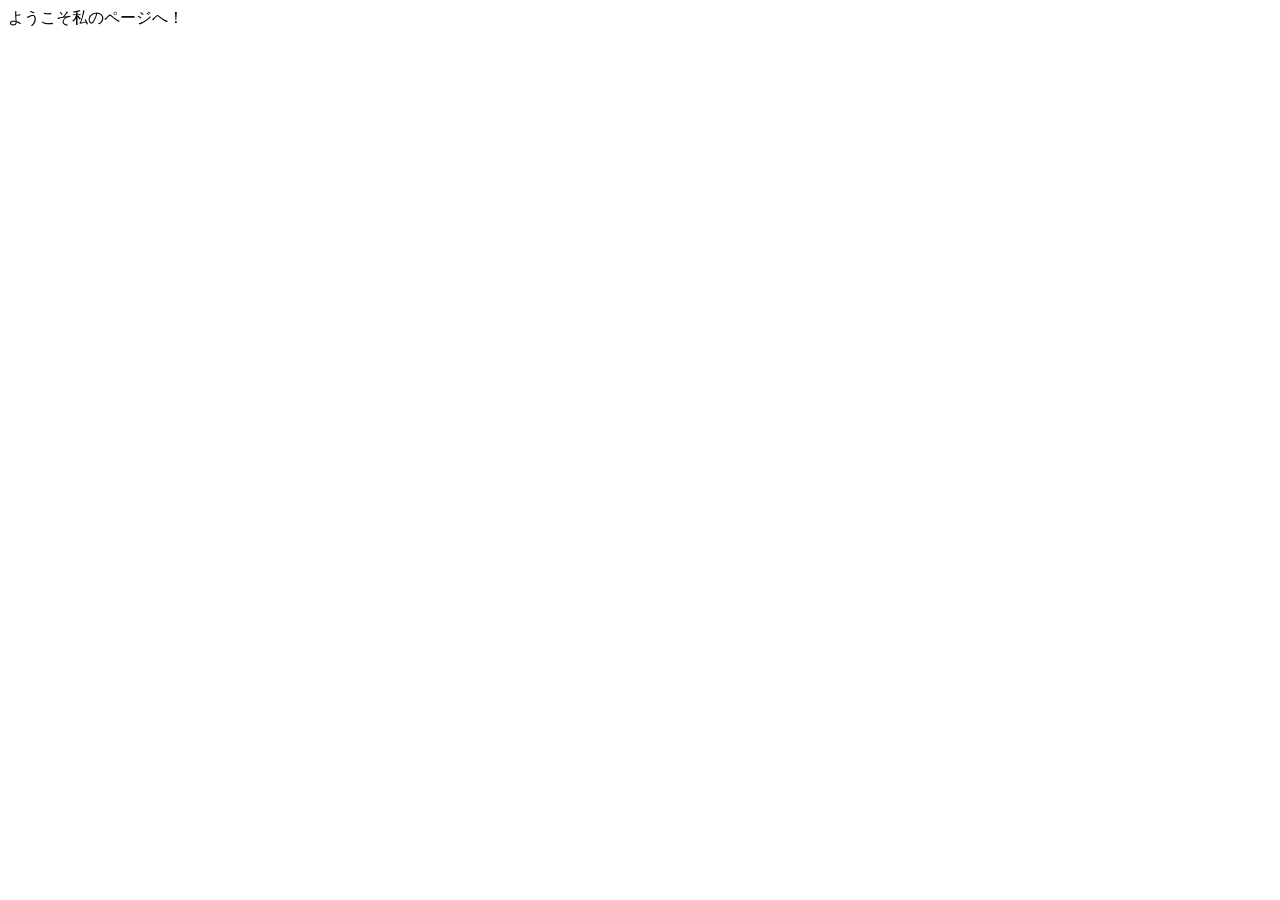
==== index.html @ 0d8d27f6 "htmlの編集" ====
<!DOCTYPE html>
<html lang="en">
<head>
    <meta charset="UTF-8">
    <meta name="viewport" content="width=, initial-scale=1.0">
    <title>Document</title>
</head>
<body>
    ようこそ私のページへ！
</body>
</html>
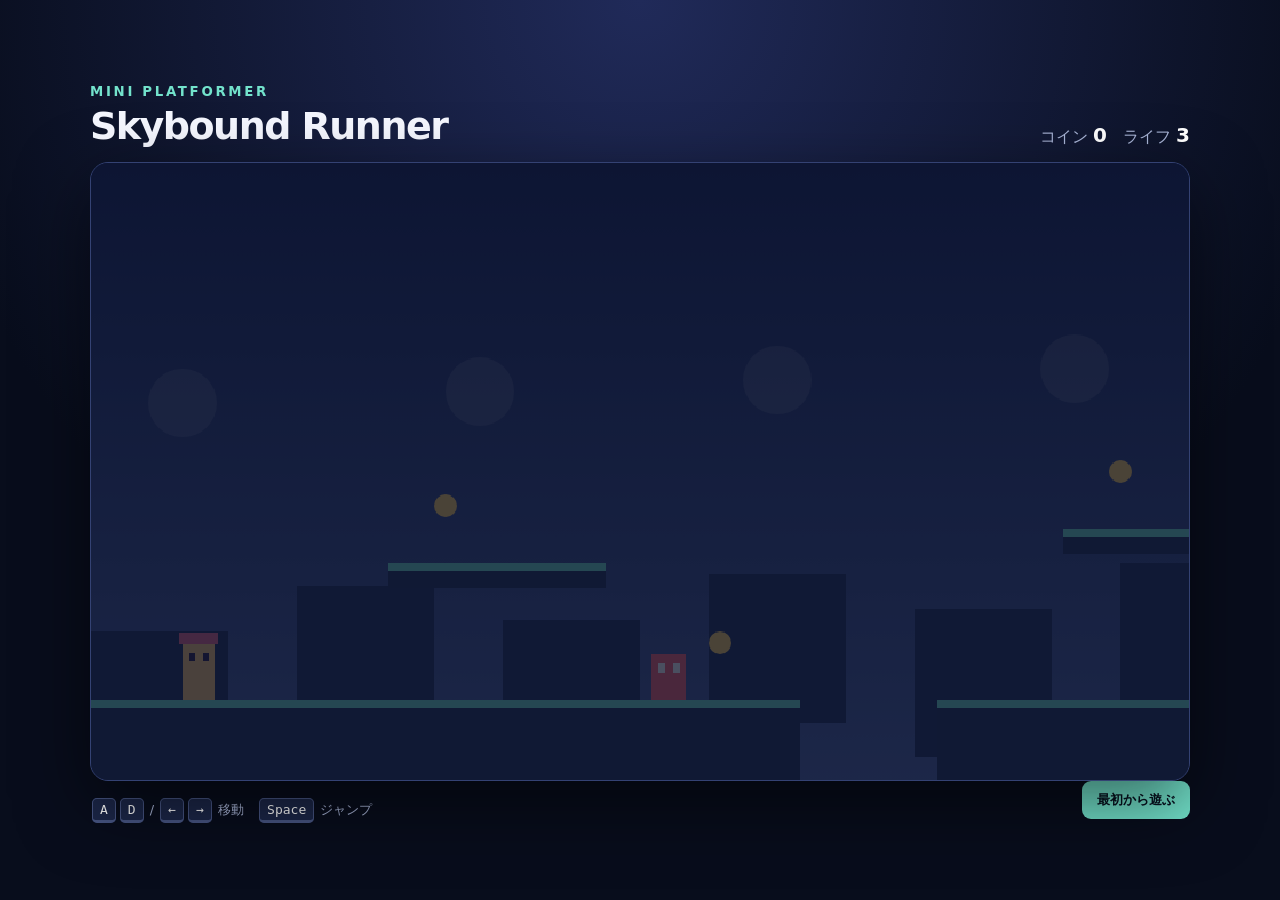
==== commit 22a0d111: "ゲームの初版" ====
--- a/index.html
+++ b/index.html
@@ -1,11 +1,18 @@
-<!DOCTYPE html>
-<html lang="en">
+<!doctype html>
+<html lang="ja">
 <head>
-    <meta charset="UTF-8">
-    <meta name="viewport" content="width=, initial-scale=1.0">
-    <title>Document</title>
+  <meta charset="UTF-8">
+  <meta name="viewport" content="width=device-width, initial-scale=1">
+  <title>Skybound Runner</title>
+  <link rel="stylesheet" href="style.css">
 </head>
 <body>
-    ようこそ私のページへ！
+  <main>
+    <header><div><small>MINI PLATFORMER</small><h1>Skybound Runner</h1></div><div class="stats">コイン <b id="score">0</b>　ライフ <b id="lives">3</b></div></header>
+    <div class="frame"><canvas id="game" width="960" height="540"></canvas><div id="message" hidden></div></div>
+    <div class="help"><span><kbd>A</kbd><kbd>D</kbd> / <kbd>←</kbd><kbd>→</kbd> 移動　<kbd>Space</kbd> ジャンプ</span><button id="restart">最初から遊ぶ</button></div>
+    <div class="touch"><button data-key="left">◀</button><button data-key="jump">▲</button><button data-key="right">▶</button></div>
+  </main>
+  <script src="game.js"></script>
 </body>
-</html>+</html>
--- a/style.css
+++ b/style.css
@@ -0,0 +1 @@
+:root{font-family:system-ui,sans-serif;color:#f5f7ff;background:#080d1c}*{box-sizing:border-box}body{margin:0;min-height:100vh;display:grid;place-items:center;padding:20px;background:radial-gradient(circle at 50% 0,#202a59,#080d1c 65%)}main{width:min(1100px,100%)}header,.help{display:flex;justify-content:space-between;align-items:end;gap:16px}header{margin-bottom:14px}small{color:#73e3cc;font-weight:800;letter-spacing:.2em}h1{font-size:clamp(24px,4vw,38px);letter-spacing:-.04em;margin:4px 0 0}.stats{color:#aab6d8}.stats b{color:#fff;font-size:20px}.frame{position:relative;overflow:hidden;border:1px solid #344273;border-radius:18px;background:#111a36;box-shadow:0 24px 70px #0008}canvas{display:block;width:100%;height:auto;image-rendering:pixelated}#message{position:absolute;inset:0;display:grid;place-items:center;text-align:center;background:#091027bb;font-size:clamp(25px,5vw,50px);font-weight:900}#message small{display:block;color:#b9c5e5;font-size:14px;letter-spacing:0;font-weight:500}.help{color:#aab6d8;font-size:13px}kbd{border:1px solid #475583;border-bottom-width:3px;border-radius:5px;color:#fff;padding:3px 7px;margin:0 2px;background:#1c2749}button{border:0;border-radius:9px;color:#081321;background:#73e3cc;font:inherit;font-weight:800;padding:10px 15px;cursor:pointer}button:hover{background:#a4f6e4}.touch{display:none;justify-content:center;gap:12px;margin-top:12px}.touch button{width:64px;height:48px;font-size:20px;touch-action:none}@media(max-width:600px){body{padding:12px}.help{font-size:11px}.touch{display:flex}}
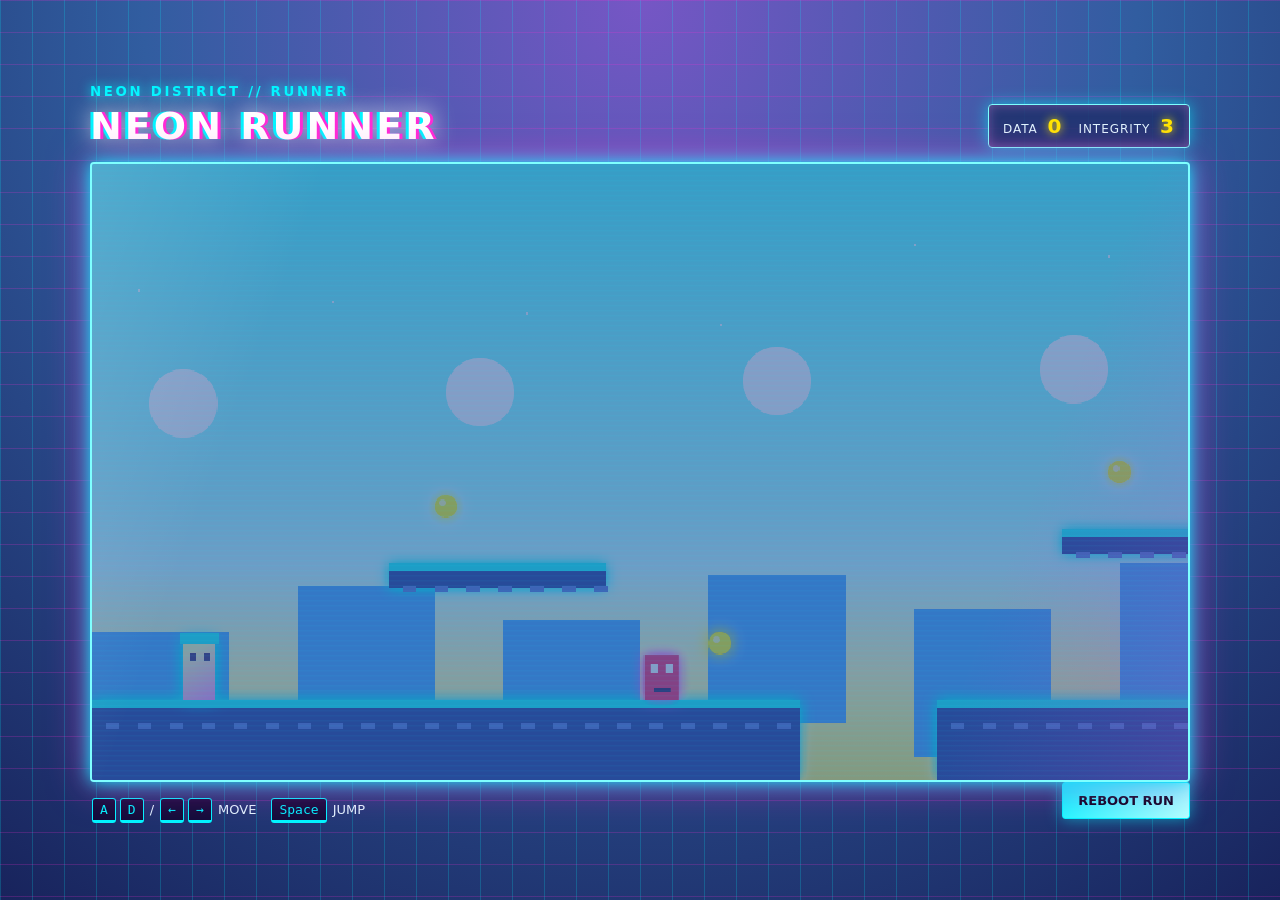
==== commit 153e77e8: "画面を明るく" ====
--- a/index.html
+++ b/index.html
@@ -8,9 +8,9 @@
 </head>
 <body>
   <main>
-    <header><div><small>MINI PLATFORMER</small><h1>Skybound Runner</h1></div><div class="stats">コイン <b id="score">0</b>　ライフ <b id="lives">3</b></div></header>
+    <header><div><small>NEON DISTRICT // RUNNER</small><h1>NEON RUNNER</h1></div><div class="stats"><span>DATA <b id="score">0</b></span><span>INTEGRITY <b id="lives">3</b></span></div></header>
     <div class="frame"><canvas id="game" width="960" height="540"></canvas><div id="message" hidden></div></div>
-    <div class="help"><span><kbd>A</kbd><kbd>D</kbd> / <kbd>←</kbd><kbd>→</kbd> 移動　<kbd>Space</kbd> ジャンプ</span><button id="restart">最初から遊ぶ</button></div>
+    <div class="help"><span><kbd>A</kbd><kbd>D</kbd> / <kbd>←</kbd><kbd>→</kbd> MOVE　<kbd>Space</kbd> JUMP</span><button id="restart">REBOOT RUN</button></div>
     <div class="touch"><button data-key="left">◀</button><button data-key="jump">▲</button><button data-key="right">▶</button></div>
   </main>
   <script src="game.js"></script>
--- a/style.css
+++ b/style.css
@@ -1 +1,40 @@
-:root{font-family:system-ui,sans-serif;color:#f5f7ff;background:#080d1c}*{box-sizing:border-box}body{margin:0;min-height:100vh;display:grid;place-items:center;padding:20px;background:radial-gradient(circle at 50% 0,#202a59,#080d1c 65%)}main{width:min(1100px,100%)}header,.help{display:flex;justify-content:space-between;align-items:end;gap:16px}header{margin-bottom:14px}small{color:#73e3cc;font-weight:800;letter-spacing:.2em}h1{font-size:clamp(24px,4vw,38px);letter-spacing:-.04em;margin:4px 0 0}.stats{color:#aab6d8}.stats b{color:#fff;font-size:20px}.frame{position:relative;overflow:hidden;border:1px solid #344273;border-radius:18px;background:#111a36;box-shadow:0 24px 70px #0008}canvas{display:block;width:100%;height:auto;image-rendering:pixelated}#message{position:absolute;inset:0;display:grid;place-items:center;text-align:center;background:#091027bb;font-size:clamp(25px,5vw,50px);font-weight:900}#message small{display:block;color:#b9c5e5;font-size:14px;letter-spacing:0;font-weight:500}.help{color:#aab6d8;font-size:13px}kbd{border:1px solid #475583;border-bottom-width:3px;border-radius:5px;color:#fff;padding:3px 7px;margin:0 2px;background:#1c2749}button{border:0;border-radius:9px;color:#081321;background:#73e3cc;font:inherit;font-weight:800;padding:10px 15px;cursor:pointer}button:hover{background:#a4f6e4}.touch{display:none;justify-content:center;gap:12px;margin-top:12px}.touch button{width:64px;height:48px;font-size:20px;touch-action:none}@media(max-width:600px){body{padding:12px}.help{font-size:11px}.touch{display:flex}}
+:root {
+  font-family: "Segoe UI", system-ui, sans-serif;
+  color: #f4ffff;
+  background: #18235c;
+}
+* { box-sizing: border-box; }
+body {
+  margin: 0;
+  min-height: 100vh;
+  display: grid;
+  place-items: center;
+  padding: 20px;
+  background:
+    linear-gradient(#ff2bd633 1px, transparent 1px),
+    linear-gradient(90deg, #00f5ff33 1px, transparent 1px),
+    radial-gradient(circle at 50% 0, #7656c5 0, #315da0 45%, #18235c 100%);
+  background-size: 32px 32px, 32px 32px, 100% 100%;
+}
+main { width: min(1100px, 100%); }
+header, .help { display: flex; justify-content: space-between; align-items: end; gap: 16px; }
+header { margin-bottom: 14px; }
+small { color: #00f5ff; font-weight: 900; letter-spacing: .2em; text-shadow: 0 0 12px #00f5ff; }
+h1 { font-size: clamp(24px, 4vw, 38px); letter-spacing: .08em; margin: 4px 0 0; color: #fff; text-shadow: 3px 0 #ff2bd6, -3px 0 #00f5ff, 0 0 24px #fff; }
+.stats { display: flex; gap: 16px; color: #e1f7ff; background: #20326ddd; border: 1px solid #7fffff; border-radius: 4px; padding: 9px 14px; box-shadow: 0 0 16px #00f5ff99, inset 0 0 12px #ff8bea55; font-size: 12px; letter-spacing: .08em; }
+.stats b { color: #ffe600; font-size: 20px; margin-left: 5px; text-shadow: 0 0 10px #ffe600; }
+.frame { position: relative; overflow: hidden; border: 2px solid #7fffff; border-radius: 4px; background: #5cc9e8; box-shadow: 0 0 18px #00f5ffff, 0 0 40px #ff2bd699; }
+.frame:after { content: ""; position: absolute; inset: 0; pointer-events: none; background: repeating-linear-gradient(0deg, #fff0 0 3px, #00f5ff0c 4px 5px), linear-gradient(110deg, #fff2, transparent 18%, transparent 80%, #ff2bd622); }
+canvas { display: block; width: 100%; height: auto; image-rendering: pixelated; filter: saturate(1.35) contrast(1.08) brightness(1.12); }
+#message { position: absolute; inset: 0; display: grid; place-items: center; text-align: center; background: #315da099; font-size: clamp(25px, 5vw, 50px); font-weight: 900; text-shadow: 0 0 20px #00f5ff, 4px 0 #ff2bd6; }
+.result { display: flex; flex-direction: column; align-items: center; gap: 14px; }
+.result strong { font-size: clamp(42px, 8vw, 78px); color: #ff3158; }
+.result small { display: block; color: #bffcff; font-size: 14px; letter-spacing: 0; font-weight: 500; text-shadow: none; }
+.result button { font-size: 16px; padding: 12px 24px; }
+.help { color: #e1f7ff; font-size: 13px; }
+kbd { border: 1px solid #00f5ff; border-bottom-width: 3px; border-radius: 3px; color: #00f5ff; padding: 3px 7px; margin: 0 2px; background: #120d3a; }
+button { border: 1px solid #00f5ff; border-radius: 3px; color: #07051f; background: linear-gradient(135deg, #00f5ff, #b5ffff); font: inherit; font-weight: 900; padding: 10px 15px; cursor: pointer; box-shadow: 0 0 16px #00f5ff88; }
+button:hover { color: #fff; background: #ff2bd6; border-color: #ffb5ef; box-shadow: 0 0 18px #ff2bd6; transform: translateY(-1px); }
+.touch { display: none; justify-content: center; gap: 12px; margin-top: 12px; }
+.touch button { width: 64px; height: 48px; font-size: 20px; touch-action: none; }
+@media (max-width: 600px) { body { padding: 12px; } .help { font-size: 11px; } .touch { display: flex; } .stats { gap: 7px; flex-direction: column; } }
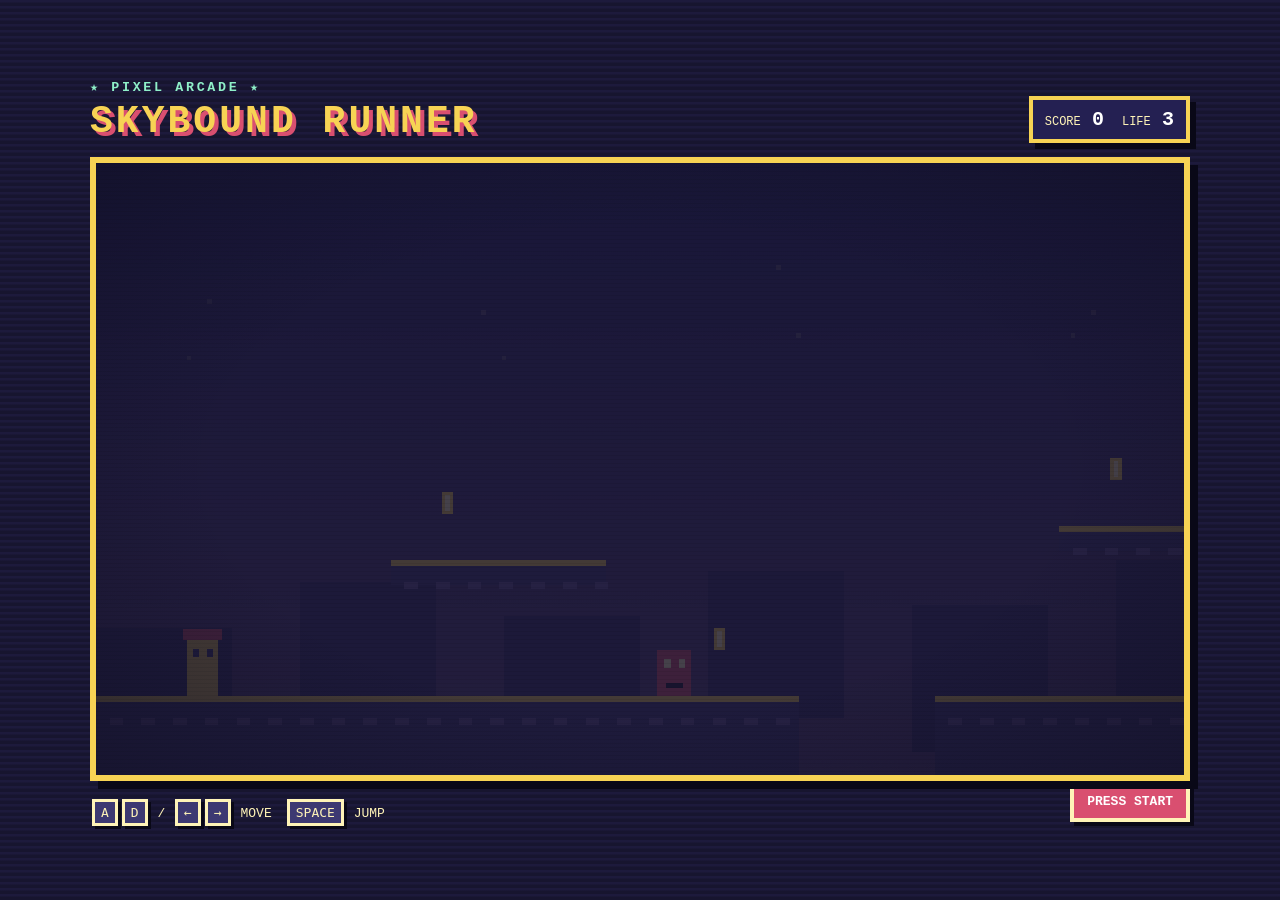
==== commit c7092eb9: "レトロゲーム風デザイン" ====
--- a/index.html
+++ b/index.html
@@ -8,9 +8,9 @@
 </head>
 <body>
   <main>
-    <header><div><small>NEON DISTRICT // RUNNER</small><h1>NEON RUNNER</h1></div><div class="stats"><span>DATA <b id="score">0</b></span><span>INTEGRITY <b id="lives">3</b></span></div></header>
+    <header><div><small>★ PIXEL ARCADE ★</small><h1>SKYBOUND RUNNER</h1></div><div class="stats"><span>SCORE <b id="score">0</b></span><span>LIFE <b id="lives">3</b></span></div></header>
     <div class="frame"><canvas id="game" width="960" height="540"></canvas><div id="message" hidden></div></div>
-    <div class="help"><span><kbd>A</kbd><kbd>D</kbd> / <kbd>←</kbd><kbd>→</kbd> MOVE　<kbd>Space</kbd> JUMP</span><button id="restart">REBOOT RUN</button></div>
+    <div class="help"><span><kbd>A</kbd><kbd>D</kbd> / <kbd>←</kbd><kbd>→</kbd> MOVE　<kbd>SPACE</kbd> JUMP</span><button id="restart">PRESS START</button></div>
     <div class="touch"><button data-key="left">◀</button><button data-key="jump">▲</button><button data-key="right">▶</button></div>
   </main>
   <script src="game.js"></script>
--- a/style.css
+++ b/style.css
@@ -1,40 +1 @@
-:root {
-  font-family: "Segoe UI", system-ui, sans-serif;
-  color: #f4ffff;
-  background: #18235c;
-}
-* { box-sizing: border-box; }
-body {
-  margin: 0;
-  min-height: 100vh;
-  display: grid;
-  place-items: center;
-  padding: 20px;
-  background:
-    linear-gradient(#ff2bd633 1px, transparent 1px),
-    linear-gradient(90deg, #00f5ff33 1px, transparent 1px),
-    radial-gradient(circle at 50% 0, #7656c5 0, #315da0 45%, #18235c 100%);
-  background-size: 32px 32px, 32px 32px, 100% 100%;
-}
-main { width: min(1100px, 100%); }
-header, .help { display: flex; justify-content: space-between; align-items: end; gap: 16px; }
-header { margin-bottom: 14px; }
-small { color: #00f5ff; font-weight: 900; letter-spacing: .2em; text-shadow: 0 0 12px #00f5ff; }
-h1 { font-size: clamp(24px, 4vw, 38px); letter-spacing: .08em; margin: 4px 0 0; color: #fff; text-shadow: 3px 0 #ff2bd6, -3px 0 #00f5ff, 0 0 24px #fff; }
-.stats { display: flex; gap: 16px; color: #e1f7ff; background: #20326ddd; border: 1px solid #7fffff; border-radius: 4px; padding: 9px 14px; box-shadow: 0 0 16px #00f5ff99, inset 0 0 12px #ff8bea55; font-size: 12px; letter-spacing: .08em; }
-.stats b { color: #ffe600; font-size: 20px; margin-left: 5px; text-shadow: 0 0 10px #ffe600; }
-.frame { position: relative; overflow: hidden; border: 2px solid #7fffff; border-radius: 4px; background: #5cc9e8; box-shadow: 0 0 18px #00f5ffff, 0 0 40px #ff2bd699; }
-.frame:after { content: ""; position: absolute; inset: 0; pointer-events: none; background: repeating-linear-gradient(0deg, #fff0 0 3px, #00f5ff0c 4px 5px), linear-gradient(110deg, #fff2, transparent 18%, transparent 80%, #ff2bd622); }
-canvas { display: block; width: 100%; height: auto; image-rendering: pixelated; filter: saturate(1.35) contrast(1.08) brightness(1.12); }
-#message { position: absolute; inset: 0; display: grid; place-items: center; text-align: center; background: #315da099; font-size: clamp(25px, 5vw, 50px); font-weight: 900; text-shadow: 0 0 20px #00f5ff, 4px 0 #ff2bd6; }
-.result { display: flex; flex-direction: column; align-items: center; gap: 14px; }
-.result strong { font-size: clamp(42px, 8vw, 78px); color: #ff3158; }
-.result small { display: block; color: #bffcff; font-size: 14px; letter-spacing: 0; font-weight: 500; text-shadow: none; }
-.result button { font-size: 16px; padding: 12px 24px; }
-.help { color: #e1f7ff; font-size: 13px; }
-kbd { border: 1px solid #00f5ff; border-bottom-width: 3px; border-radius: 3px; color: #00f5ff; padding: 3px 7px; margin: 0 2px; background: #120d3a; }
-button { border: 1px solid #00f5ff; border-radius: 3px; color: #07051f; background: linear-gradient(135deg, #00f5ff, #b5ffff); font: inherit; font-weight: 900; padding: 10px 15px; cursor: pointer; box-shadow: 0 0 16px #00f5ff88; }
-button:hover { color: #fff; background: #ff2bd6; border-color: #ffb5ef; box-shadow: 0 0 18px #ff2bd6; transform: translateY(-1px); }
-.touch { display: none; justify-content: center; gap: 12px; margin-top: 12px; }
-.touch button { width: 64px; height: 48px; font-size: 20px; touch-action: none; }
-@media (max-width: 600px) { body { padding: 12px; } .help { font-size: 11px; } .touch { display: flex; } .stats { gap: 7px; flex-direction: column; } }
+:root{font-family:"Courier New",monospace;color:#fff4b8;background:#17152f}*{box-sizing:border-box}body{margin:0;min-height:100vh;display:grid;place-items:center;padding:20px;background:repeating-linear-gradient(0deg,#17152f 0 3px,#1d1a3c 4px 6px);text-transform:uppercase}main{width:min(1100px,100%)}header,.help{display:flex;justify-content:space-between;align-items:end;gap:16px}header{margin-bottom:14px}small{color:#8ff0c8;font-weight:900;letter-spacing:.2em}h1{font-size:clamp(22px,4vw,38px);letter-spacing:.08em;margin:4px 0 0;color:#f7d354;text-shadow:4px 4px 0 #d94f70}.stats{display:flex;gap:18px;color:#fff4b8;background:#242052;border:4px solid #f7d354;padding:8px 12px;box-shadow:6px 6px 0 #090817;font-size:12px}.stats b{color:#fff;font-size:20px;margin-left:4px}.frame{position:relative;overflow:hidden;border:6px solid #f7d354;background:#242052;box-shadow:8px 8px 0 #090817}canvas{display:block;width:100%;height:auto;image-rendering:pixelated;image-rendering:crisp-edges} .frame:after{content:"";position:absolute;inset:0;pointer-events:none;background:repeating-linear-gradient(0deg,transparent 0 3px,#0002 4px),radial-gradient(ellipse,transparent 55%,#09081755)}#message{position:absolute;inset:0;display:grid;place-items:center;text-align:center;background:#17152fcc;font-size:clamp(25px,5vw,50px);font-weight:900;color:#f7d354;text-shadow:4px 4px 0 #d94f70}.result{display:flex;flex-direction:column;align-items:center;gap:14px}.result small{display:block;color:#fff4b8;font-size:14px;letter-spacing:0;font-weight:500;text-shadow:none}.help{color:#fff4b8;font-size:13px}kbd{border:3px solid #fff4b8;color:#fff4b8;padding:3px 6px;margin:0 2px;background:#3d3972;box-shadow:3px 3px 0 #090817}button{border:4px solid #fff4b8;border-radius:0;color:#fff;background:#d94f70;font:inherit;font-weight:900;padding:9px 13px;cursor:pointer;box-shadow:4px 4px 0 #090817}button:hover{background:#f06b83;transform:translate(2px,2px);box-shadow:2px 2px 0 #090817}.touch{display:none;justify-content:center;gap:12px;margin-top:12px}.touch button{width:64px;height:48px;font-size:20px;touch-action:none}@media(max-width:600px){body{padding:12px}.help{font-size:10px}.touch{display:flex}.stats{gap:7px;flex-direction:column}}
